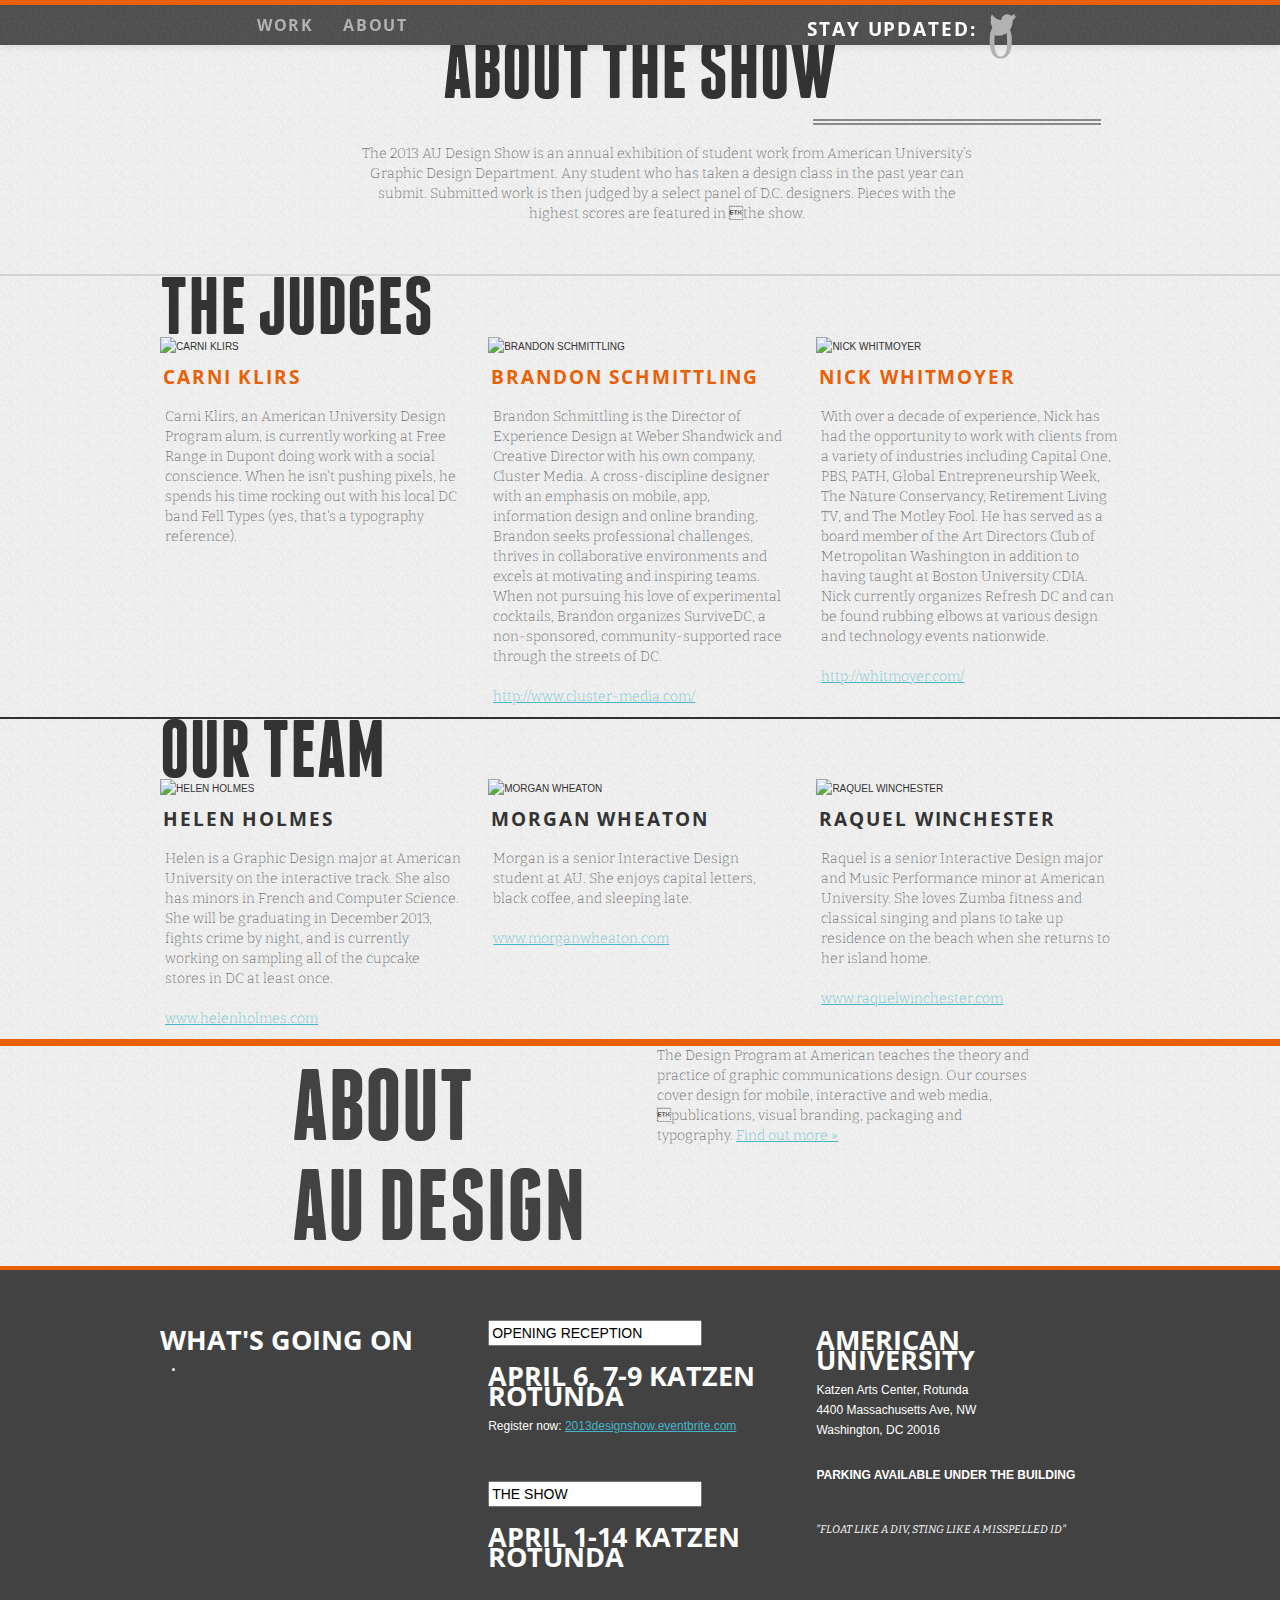
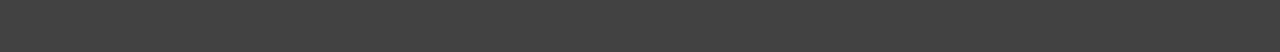
==== about.html @ cb170871 "Merging in Raquel's code." ====
<!DOCTYPE html>
<html class="no-js">
<head>
<meta charset="utf-8">
<meta http-equiv="X-UA-Compatible" content="IE=edge,chrome=1">
<title>AU's Design Showdown 2013</title>
<meta name="description" content="American University's Design Showdown, an annual event that showcases our students' best work via juried exhibition.">
<meta name="viewport" content="width=device-width">
<link rel="stylesheet" href="css/bootstrap.css">
    
        <link rel="stylesheet" href="css/main.css">
        <link rel="stylesheet" href="css/bootstrap-responsive.css">
        <link rel="stylesheet" href="css/flexslider.css">
        <link rel="stylesheet" href="css/entypo.css">
        <link rel="stylesheet" href="css/entypo_social.css">
        <link href='http://fonts.googleapis.com/css?family=Open+Sans+Condensed:300,700' rel='stylesheet' type='text/css'>
        <link href='http://fonts.googleapis.com/css?family=Bitter' rel='stylesheet' type='text/css'>
        <link href='http://fonts.googleapis.com/css?family=Open+Sans+Condensed:300,700' rel='stylesheet' type='text/css'>

        <script src="js/vendor/modernizr-2.6.1-respond-1.1.0.min.js"></script>
</head>
<body>
<!--[if lt IE 7]>
            <p class="chromeframe">You are using an outdated browser. <a href="http://browsehappy.com/">Upgrade your browser today</a> or <a href="http://www.google.com/chromeframe/?redirect=true">install Google Chrome Frame</a> to better experience this site.</p>
        <![endif]-->
<!-- This code is taken from http://twitter.github.com/bootstrap/examples/hero.html -->
<!-- Top navigation -->
<div class="navbar navbar-inverse navbar-fixed-top">
            <div class="navbar-inner">
                <div class="container">
                    <div class="row-fluid">
                        <div class="span10 offset1">

                    <section id="options" class="clearfix">
                    <div class="option-combo">
                        <ul class="nav">
                            <li><h4><a href="#">Work</a></h4></li>
                            <li><h4><a href="about.html">About</a></h4></li>

                        </ul>
                    </div>
                    <div class="right twittericon">
                        <p>STAY UPDATED: <a href="http://twitter.com/audesignclub"><div class="entyposocial">&#62217;</div></a><a href=""><div class="entypo mapicon">0</div></a></p>
                    </div>
                </section>
                        </div>
            </div>
                </div>
            </div>
        </div>

<!--ABOUT AU DESIGN SHOW-->
<section class="topsection whitenoise">
<div class="container">
  <div class="row-fluid">
    <div class="span12 theshow">
                <hr />

                <h1 class="aboutH" span style="text-align:center; margin-top:50px;">About the show</h1>

                <hr class="right" />   </div>   
     <div class="span8 offset2">
        <p>The 2013 AU Design Show is an annual exhibition of student work from American University’s Graphic Design Department. Any student who has taken a design class in the past year can submit. Submitted work is then judged by a select panel of D.C. designers. Pieces with the highest scores are featured in the show. <br><br><br>
      </p>
    </div>
  </div>
</div>
</section>

<section span style="height:2px; background-color:#d5d4d4;"></section>

<!--THE JUDGES-->
<section class="judge lightnoise">
<div class="container">
  <div class="row-fluid">
    <div class="span12">
      <h1 class="darkgray aboutH">THE JUDGES</h1>
    </div>
    </div>
    <div class="row-fluid">
    <div class="span4">
    <img class="headshot" src="images/judge_klirs.png" width="157" height="157" alt="CARNI KLIRS">
    <h2 class="orange">CARNI KLIRS</h2>
        <p class="smaller">Carni Klirs, an American University Design Program alum, is currently working at Free Range in Dupont doing work with a social conscience. When he isn't pushing pixels, he spends his time rocking out with his local DC band Fell Types (yes, that's a typography reference).<br></p>
    </div>
    <div class="span4">
    <img class="headshot" src="images/judge_schmittling.png" width="157" height="157" alt="BRANDON SCHMITTLING">
      <h2 class="orange">BRANDON SCHMITTLING</h2>
        <p class="smaller">Brandon Schmittling is the Director of Experience Design at Weber Shandwick and Creative Director with his own company, Cluster Media. A cross-discipline designer with an emphasis on mobile, app, information design and online branding, Brandon seeks professional challenges, thrives in collaborative environments and excels at motivating and inspiring teams. When not pursuing his love of experimental cocktails, Brandon organizes SurviveDC, a non-sponsored, community-supported race through the streets of DC.<br><br>
<a href="http://www.cluster-media.com/" target="_blank">http://www.cluster-media.com/</a></p>
    </div>
    
    <div class="span4">
    <img class="headshot" src="images/judge_whitmoyer.png" width="157" height="157" alt="NICK WHITMOYER">
      <h2 class="orange">NICK WHITMOYER</h2>
        <p class="smaller">With over a decade of experience, Nick has had the opportunity to work with clients from a variety of industries including Capital One, PBS, PATH, Global Entrepreneurship Week, The Nature Conservancy, Retirement Living TV, and The Motley Fool. He has served as a board member of the Art Directors Club of Metropolitan Washington in addition to having taught at Boston University CDIA. Nick currently organizes Refresh DC and can be found rubbing elbows at various design and technology events nationwide.<br>
        <br>
        <a href="http://whitmoyer.com/" target="_blank">http://whitmoyer.com/</a> </p>
    </div>
  </div>
</div>
</section>

<section span style="height:2px; background-color:#2f2f2f;"></section>

<!--OUR TEAM-->
<section class="abt darknoise">
<div class="container">
  <div class="row-fluid">
    <div class="span12">
      <h1 class="darkgray aboutH">OUR TEAM<br></h1>
    </div>
    </div>
    <div class="row-fluid">
    <div class="span4">
    <img class="headshot" src="images/team_helen.png" width="157" height="157" alt="HELEN HOLMES">
      <h2 class="white">HELEN HOLMES</h2>
        <p class="smaller white">Helen is a Graphic Design major at American University on the interactive track. She also has minors in French and Computer Science. She will be graduating in December 2013, fights crime by night, and is currently working on sampling all of the cupcake stores in DC at least once.<br>
        <br>
        <a href="http//www.helenholmes.com/" target="_blank">www.helenholmes.com</a> </p>
    </div>
    <div class="span4">
    <img class="headshot" src="images/team_morgan.png" width="157" height="157" alt="MORGAN WHEATON">
      <h2 class="white">MORGAN WHEATON</h2>
        <p class="smaller white">Morgan is a senior Interactive Design student at AU. She enjoys capital letters, black coffee, and sleeping late.<br>
        <br>
        <a href="http//www.morganwheaton.com/" target="_blank">www.morganwheaton.com</a> </p>
    </div>
    
    <div class="span4">
    <img class="headshot" src="images/team_raquel.png" width="157" height="157" alt="RAQUEL WINCHESTER">
      <h2 class="white">RAQUEL WINCHESTER</h2>
        <p class="smaller white">Raquel is a senior Interactive Design major and Music Performance minor at American University. She loves Zumba fitness and classical singing and plans to take up residence on the beach when she returns to her island home.<br>
        <br>
        <a href="http//www.raquelwinchester.com/" target="_blank">www.raquelwinchester.com</a> </p>
    </div>
  </div>
</div>
</section>

<section span style="height:7px; background-color:#ea6006;"></section>

<!--ABOUT AU DESIGN-->
<section class="abt lightnoise">
<div class="container">
  <div class="row-fluid">
    <div class="span5 offset1 verticalrule">
      <h1 class="gray aboutH audes" span style="font-size:102px; line-height:100px; margin-left:50px;">ABOUT<br>AU DESIGN</h1>
      </div>
    <div class="span5">
    	<p class="audes">The Design Program at American teaches the theory and practice of graphic communications design. Our courses cover design for mobile, interactive and web media, publications, visual branding, packaging and typography. <a href="http://www.american.edu/cas/graphic-design/" target="_blank">Find out more »</a></p>
    </div>
  </div>
</div>
</section>


<!--footer-->
<section span style="height:4px; background-color:#ea6006;"></section><!--orange strip-->


<footer>

  <div class="container">
    <div class="row-fluid">
      <div class="span4">
<h4>WHAT'S GOING ON</h4>
	<ul id="twitter_update_list">
		<li></li>
	</ul>
      </div>
      <div class="span4">
        <form>
          <input value="OPENING RECEPTION" id="fakebtn" type="fake">
        </form>
        <h4>April 6, 7-9 Katzen Rotunda</h4>
        <p>Register now: <a href="http://2013designshow.eventbrite.com/" target="_blank">2013designshow.eventbrite.com</a></p>
        <br>
        <form>
          <input value="THE SHOW" id="fakebtn" type="fake">
        </form>
        <h4>April 1-14 Katzen Rotunda</h4>
        </p>
      </div>
      <div class="span4">
      <address>
        <h4>AMERICAN UNIVERSITY</h4>
        <p class="foot address"> Katzen Arts Center, Rotunda<br>
          4400 Massachusetts Ave, NW<br>
          Washington, DC 20016</p>
          <p class="foot address"><span style="font-weight:bold">PARKING AVAILABLE UNDER THE BUILDING</span>
          </p></address>
          <span style="font-family:'Bitter', serif; font-size: 11px; line-height:20px; font-style:italic;">"FLOAT LIKE A DIV, STING LIKE A MISSPELLED ID" </p>
      </div>
    </div>
  </div>
  <!--end footer-->
</footer>
<!-- /body -->
<script src="js/jquery-1.7.2.min.js"></script>
<script src="js/jquery.flexslider-min.js"></script>
<script type="text/javascript" charset="utf-8">
            $(window).load(function() {
            $('.flexslider').flexslider();
            });
    </script>


<script type="text/javascript" src="http://twitter.com/javascripts/blogger.js"></script>
<script type="text/javascript" src="http://api.twitter.com/1/statuses/user_timeline.json?screen_name=AUdesignclub&include_rts=true&count=3&callback=twitterCallback2"></script>
</section>
<!-- #content -->
<!--</body>
-->
</html>
---- css/main.css ----
/* ==========================================================================
   Custom styles
   ========================================================================== */


body {
  background-image: url('../img/bg.png');
  font-family: Arial, sans-serif;
  font-size: 10px;
}

.clear {
  clear: both;
}

.center {
  margin: auto;
  text-align: center;
}

.none {
  margin:0;
  padding:0;
}

.right {
  float: right;
}

.maincontainer {
  width: 100%;
  margin-top: 3.5%;
}




/* ==========================================================================
   Navigation bar styles
   ========================================================================== */

.navbar {
  margin-bottom: 50px;
  color: #777777;
}

.navbar hr {
  color: #ea6006;
  background-color: #ea6006;
  border: none;
  height: 8px;
}

.navbar p {
  float: left;
  color: white;
  font-size: 16px;
  font-weight: 700;
  letter-spacing: 0.1em;
  font-family: 'Open Sans Condensed', sans-serif;
  text-transform: uppercase;
  font-weight: 700;
  padding-right: 5%;
}

.twittericon {
  margin-top: 1.2%;
  font-weight: 300;
}

.mapicon {
  font-weight: 300;
}

div.entyposocial {
  font-family: 'entypo_social';
  color: white;
  font-size: 52px;
  float: left;
  clear:none;
}

div.entypo {
  font-family: 'entypo';
  font-size: 52px;
  float: left;
  clear:none;
}

.navbar h4 {
  font-family: 'Open Sans Condensed', sans-serif;
  font-size: 16px;
}

.navbar a {
  text-decoration: none;
  color: #b2b2b2;
  font-weight: 700;
  letter-spacing: 0.1em;
}

.navbar a:hover {
  color: white;
}

ul.nav li a {
  padding: 10px 15px 10px;
}

.navbar-inner {
  max-height: 40px;
}

.navbar .container {
  max-height: 40px;
}

.navbar-inverse .navbar-inner {
  background-image: url('../img/header_bg.png');
  background-repeat: repeat;
  border-top-width: 5px;
  border-top-color: #ea6006;
  border-bottom-color: black;
  border-bottom-width: 0;
}

.navbar .brand {
  float: left;
  padding: 35px 20px 10px;
  margin-left: -20px;
}

.navbar .btn-navbar {
  margin: 20px 2px 2px 2px;
  float:left;
}

.btn-group li {
  float:left;
}







/* ==========================================================================
   Custom typography styles
   ========================================================================== */

@font-face {
    font-family: 'franchiseregular';
    src: url('franchise-bold-hinted-webfont.eot');
    src: url('franchise-bold-hinted-webfont.eot?#iefix') format('embedded-opentype'),
         url('franchise-bold-hinted-webfont.woff') format('woff'),
         url('franchise-bold-hinted-webfont.ttf') format('truetype'),
         url('franchise-bold-hinted-webfont.svg#franchiseregular') format('svg');
    font-weight: normal;
    font-style: normal;

}


h1 {
  font-family: 'franchiseregular';
  text-transform: uppercase;
  font-size: 82px;
  font-weight: 300;
}

h2 {
  font-family: 'Open Sans Condensed', sans-serif;
  text-transform: uppercase;
  font-size: 19px;
  font-weight: 700;
  margin-top: 0;
  padding-left: 3px;
  letter-spacing: 0.1em; 
}

h3 {
  font-family: 'Bitter', serif;
  text-transform: uppercase;
  font-size: 12px;
  margin-bottom: 0;
  padding-top: 5px;
  padding-left: 5px;
  font-weight: 300;
}

h4 {
  font-family: 'Open Sans Condensed', sans-serif;
  text-transform: uppercase;
  font-size: 27px;
  font-weight: 700;
}

h5 {
  font-family: 'Open Sans Condensed';
  font-size: 18px;
  text-transform: uppercase;
}

h6 {
  font-family: 'Open Sans', sans-serif;
  font-size: 18px;
  font-weight: 700;
  text-transform: uppercase;
}

p {
  font-family: 'Bitter', serif;
  font-size: 14px;
  font-weight: 200;
  padding-left: 5px;
  line-height: 20px;
  color: #424242;
}


.blue {
  color: #46b5c9;
}

.orange {
  color: #ea6006;
}

.gray {
  color: #424242;
}

a {
  text-decoration: underline;
  color: #46b5c9;
}








/* ==========================================================================
   Flexslider styles
   ========================================================================== */

ol {
  display:none;
}

.flexslider {
  z-index: -3;
  overflow: hidden;
}






/* ==========================================================================
   Homepage header styles
   ========================================================================== */

.callout {
  z-index: 500;
  margin-top: -62%;
}

.callout img {
  margin:auto;
  padding: 0 10px 10px 8px;
}

.span8 {
  text-align: center;
  margin: auto;
}

.box {
  border: 2px solid;
  color: #424242;
}

.callout h2 {
  font-family: 'Open Sans', sans-serif;
  font-size: 24px;
  color: #424242;
  float:left;
  padding-left: 70px;
  padding-right: 5px;
}

.callout h1 {
  float:left;
  padding-top: 10px;
}

.span10 p {
  margin:auto;
}

.span10 .row-fluid {
  clear: both;
}

img.header {
  width: 100%;
  z-index: 500;
  margin-top: 60px;
  padding: 0;
}

body img .vs {
  width:100%;
  z-index: 500;
  margin-top: 100px;
}

.clearheader {
  margin-top: 42%;
  padding-bottom: 15px;
}


.p {
  margin-top: 20px;
}

.info {
  padding-left: 5px;
  line-height: 25px;
}


hr.orange {
  color: #ea6006;
  background-color: #ea6006;
  border: none;
  height: 8px;
  width: 100%;
  margin:0;
  padding:0;
  opacity: 1.0;
}

hr.skinny {
  height: 4px;
}

.registerbutton {
  border: 2px solid #424242;
  background-color: white;
  color: #ea6006;
  text-transform: uppercase;
  padding: 10px 0 10px 0;
  font-family: 'Open Sans Condensed', sans-serif;
  font-weight: 700;
  width: 215px;
  text-align: center;
  font-size: 20px;
  margin: auto;
  margin-top: 20px;
  box-shadow:10px 10px #424242; 
}

a.registernow {
  text-decoration: none;
}

.registerbutton:hover {
  background-color: #ea6006;
  text-decoration: none;
  color: white;
}









/* ==========================================================================
   Homepage styles
   ========================================================================== */

h1.aboutthe {
  font-family: 'franchiseregular', serif;
  font-size: 58px;
  float:left;
  padding-left: 10px;
}

h1.reception {
  font-size: 105px;
  text-align: left;
  line-height: 102px;
  margin-left: 15px;
  margin-top: 40px;
  margin-bottom: 50px;
}

h3.info {
  text-transform: none;
  font-size: 19px;
}

h4.date {
  margin-top: 35px;
}


.alignleft {
  padding-left: 70px;
  padding-right: 10px;
}

.span10 p {
  margin-left: -15px;
  text-align: left;
  line-height: 28px;
  font-size: 19px;
}

.border {
  margin-top: 20px;
  margin-bottom: 20px;
  padding-bottom: 30px;
  border-left: 4px solid #424242;
}

hr {
  border-top: 2px solid #424242;
  border-bottom: 2px solid #424242;
  opacity: 0.58;
  height: 2px;
  width: 30%;
  float:left;
  margin: 2%;
}

.button {
  border: 4px solid white;
  background-color: #424242;
  color: white;
  width: 100%;
  margin-top: 40px;
  padding-top: 5px;
  padding-bottom: 5px;
}

.button h2 {
  font-family: 'Open Sans Condensed', sans-serif;
  font-size: 26px;
  width: 100%;
  text-align: center;
  margin-bottom:0;
  padding-bottom:0;
  margin:auto;
}

.span5 .offset2 div.button {
  margin-left: -205px;
}





/* ==========================================================================
   Footer styles
   ========================================================================== */

footer .span4 {
  margin-top: 50px;
  padding-bottom: 50px;
}

.twitter ul li {
  list-style: none;
  padding-bottom: 15px;
  font-family: 'Arial', sans-serif;
  font-size: 12px;
}

.twitter ul {
  padding-left: 0;
  margin-left: 0;
}

#twitter_div {
  margin-top: 15px;
}

footer .button {
  border: 2px solid white;
  padding: 5px;
  margin-top: 22px;
  text-transform: uppercase;
  font-size: 15px;
  text-align: center;
  width: 210px;
  font-family: 'Open Sans Condensed', sans-serif;
  font-weight: 700;
}

footer .middle {
  padding-left: 41px;
}

footer .right {
  padding-left: 20px;
}

footer {
  background-color:#424242;
  color:white;
}

footer p {
  padding-bottom: 15px;
  color: white;
  font-family: 'Arial', sans-serif;
  font-size: 12px;
  padding-left: 0;
  font-weight: 300;
}

footer h5 {
  font-weight: 700;
  font-size: 15px;
  padding: 0;
  margin: 0;
  margin-top: 20px;
}

footer em {
  text-transform: uppercase;
  font-family: 'Bitter', serif;
  font-weight: 300;
}











/* Mobile Styles */

@media only screen and (max-device-width: 980px) {
  
  .border {
    padding-left: 0;
    margin-left: 0;
  }

  .date {
    padding-left: 0;
    margin-left: 0;
  }

  .alignleft {
    padding-left: 0;
    margin-left: 0;
  }


  }
---- css/entypo.css ----
@font-face {
    font-family: 'entypo';
    src: url('entypo.eot');
    src: url('entypo.eot?#iefix') format('embedded-opentype'),
         url('entypo.woff') format('woff'),
         url('entypo.ttf') format('truetype'),
         url('entypo.svg#entypo') format('svg');
    font-weight: normal;
    font-style: normal;

}
---- css/entypo_social.css ----
@font-face {
    font-family: 'entypo_social';
    src: url('entypo-social.eot');
    src: url('entypo-social.eot?#iefix') format('embedded-opentype'),
         url('entypo-social.woff') format('woff'),
         url('entypo-social.ttf') format('truetype'),
         url('entypo-social.svg#entypo_social') format('svg');
    font-weight: normal;
    font-style: normal;

}
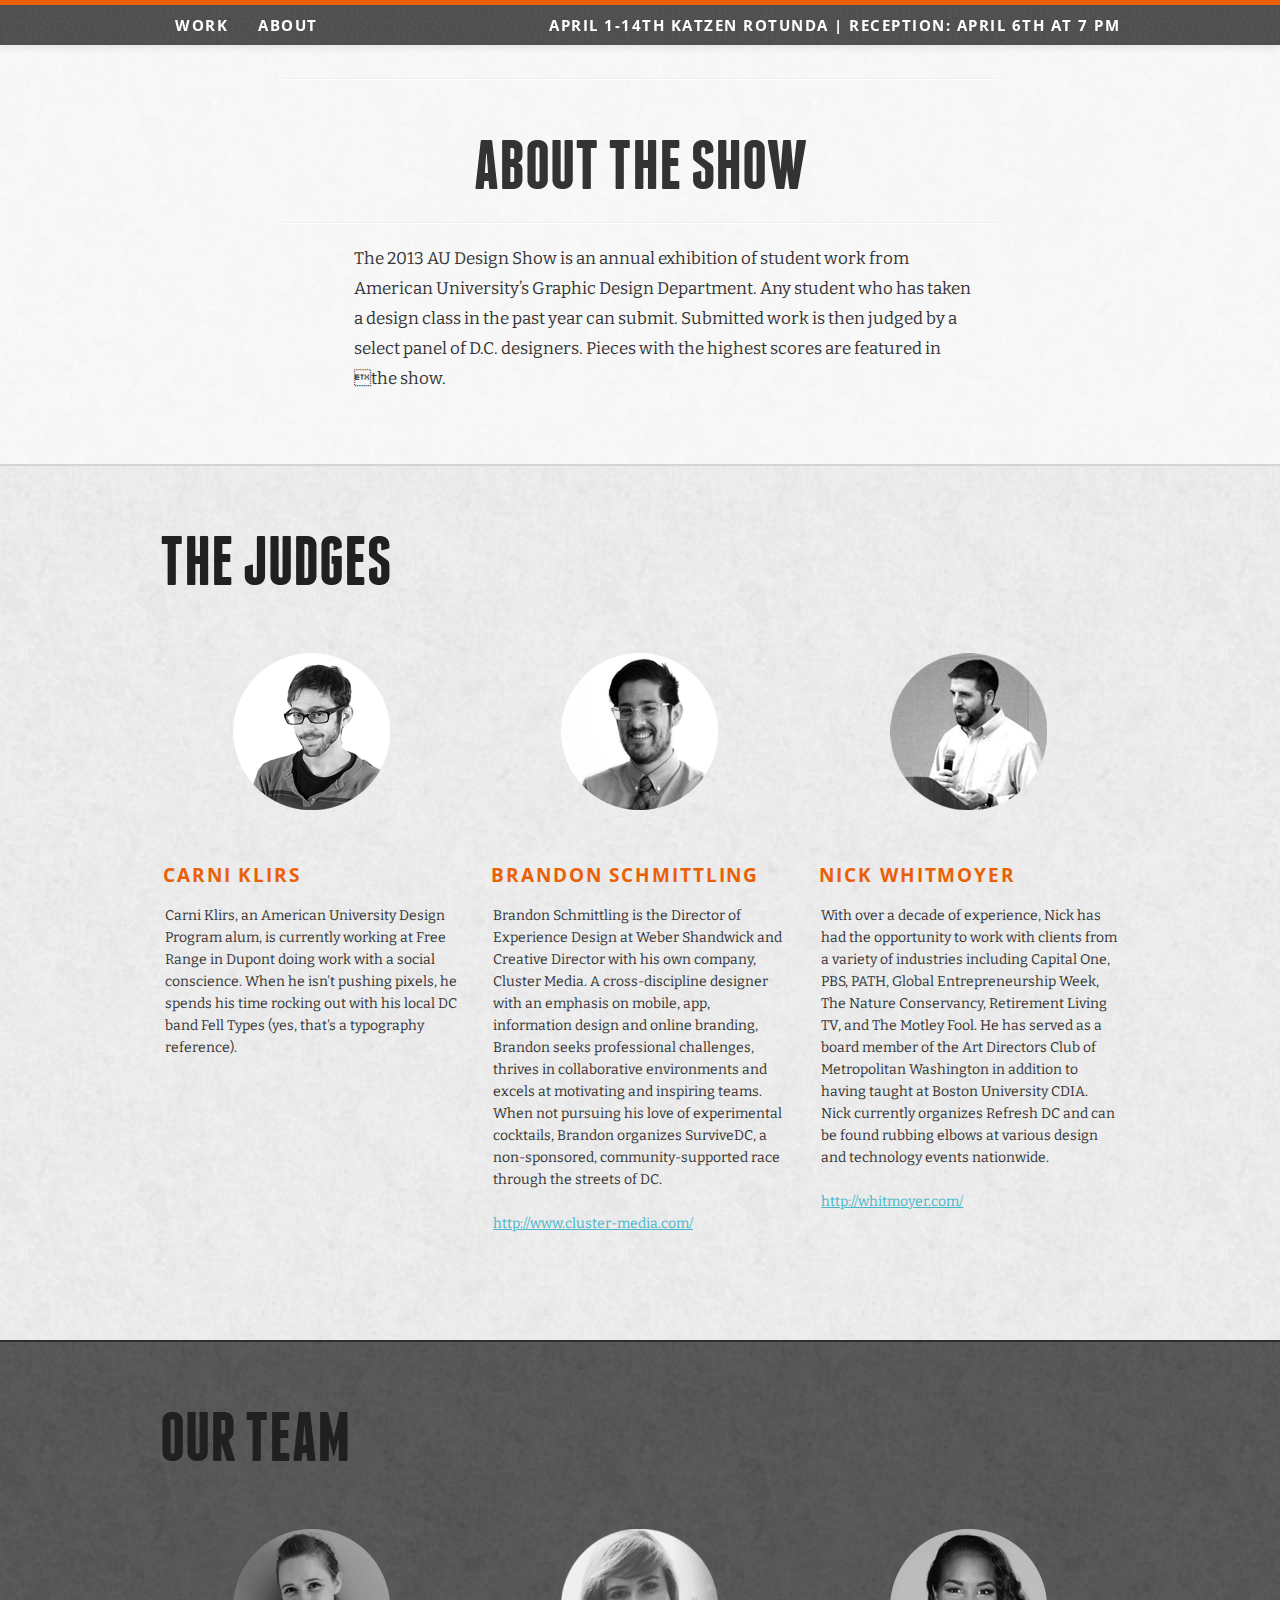
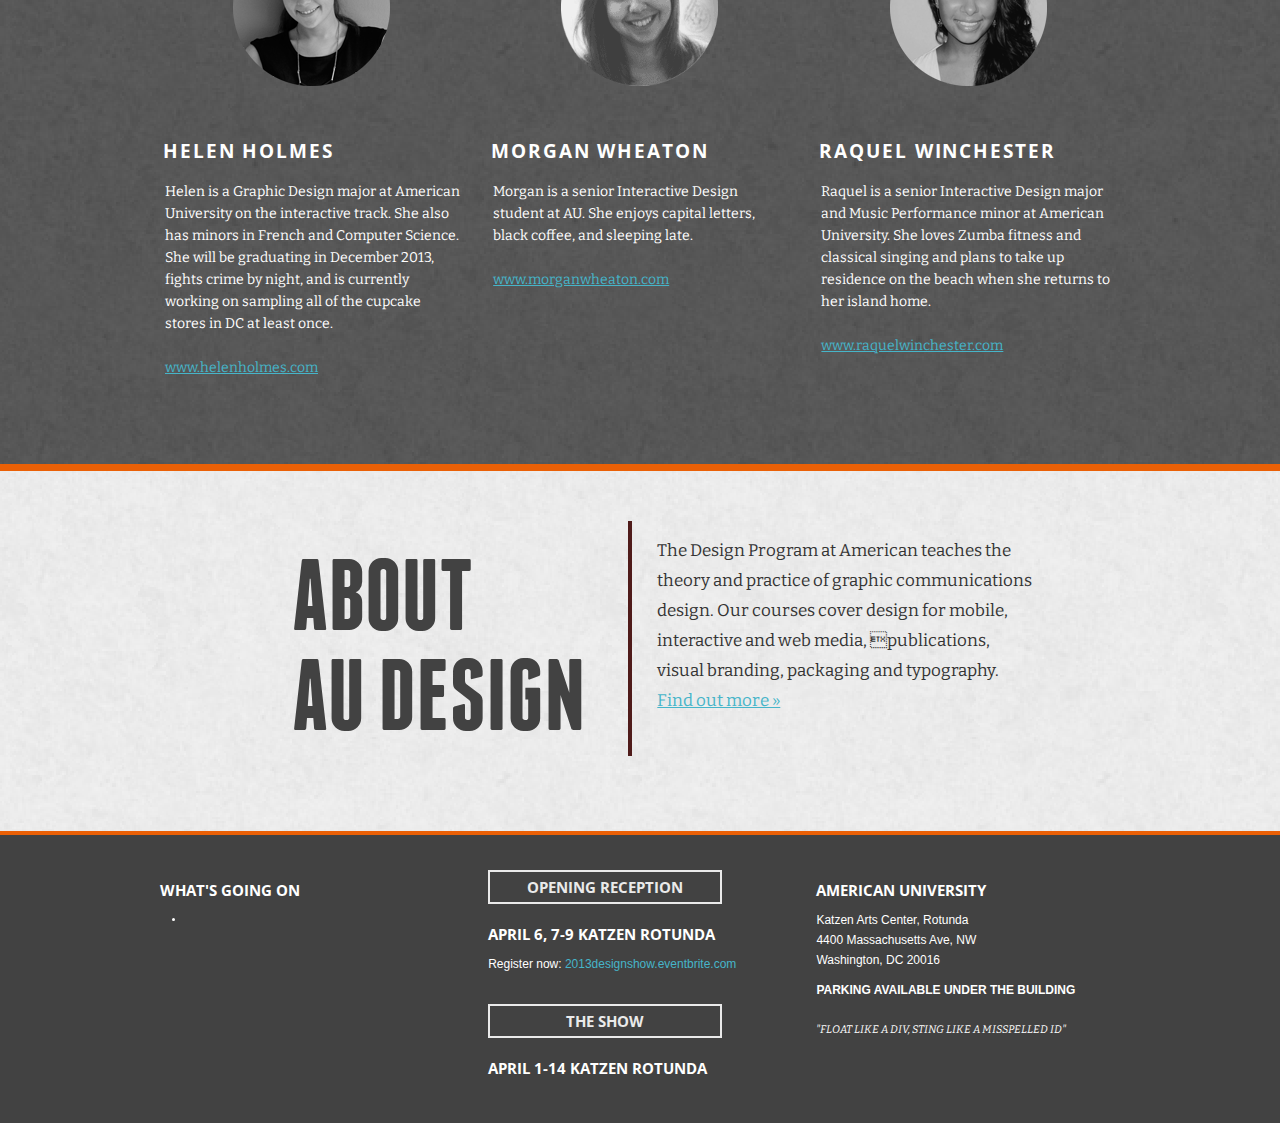
==== commit 0a082c11: "Finishing Morgan's Edits" ====
--- a/about.html
+++ b/about.html
@@ -7,17 +7,14 @@
 <meta name="description" content="American University's Design Showdown, an annual event that showcases our students' best work via juried exhibition.">
 <meta name="viewport" content="width=device-width">
 <link rel="stylesheet" href="css/bootstrap.css">
-    
-        <link rel="stylesheet" href="css/main.css">
-        <link rel="stylesheet" href="css/bootstrap-responsive.css">
-        <link rel="stylesheet" href="css/flexslider.css">
-        <link rel="stylesheet" href="css/entypo.css">
-        <link rel="stylesheet" href="css/entypo_social.css">
-        <link href='http://fonts.googleapis.com/css?family=Open+Sans+Condensed:300,700' rel='stylesheet' type='text/css'>
-        <link href='http://fonts.googleapis.com/css?family=Bitter' rel='stylesheet' type='text/css'>
-        <link href='http://fonts.googleapis.com/css?family=Open+Sans+Condensed:300,700' rel='stylesheet' type='text/css'>
-
-        <script src="js/vendor/modernizr-2.6.1-respond-1.1.0.min.js"></script>
+<link rel="stylesheet" href="css/interior.css">
+<link href="css/footer.css" rel="stylesheet" type="text/css">
+<link rel="stylesheet" href="css/bootstrap-responsive.css">
+<link rel="stylesheet" href="css/flexslider.css">
+<!--WEB FONTS-->
+<link href='http://fonts.googleapis.com/css?family=Open+Sans+Condensed:300,700' rel='stylesheet' type='text/css'>
+<link href='http://fonts.googleapis.com/css?family=Bitter:400,400italic,700' rel='stylesheet' type='text/css'>
+<script src="js/vendor/modernizr-2.6.1-respond-1.1.0.min.js"></script>
 </head>
 <body>
 <!--[if lt IE 7]>
@@ -26,28 +23,24 @@
 <!-- This code is taken from http://twitter.github.com/bootstrap/examples/hero.html -->
 <!-- Top navigation -->
 <div class="navbar navbar-inverse navbar-fixed-top">
-            <div class="navbar-inner">
-                <div class="container">
-                    <div class="row-fluid">
-                        <div class="span10 offset1">
-
-                    <section id="options" class="clearfix">
-                    <div class="option-combo">
-                        <ul class="nav">
-                            <li><h4><a href="#">Work</a></h4></li>
-                            <li><h4><a href="about.html">About</a></h4></li>
-
-                        </ul>
-                    </div>
-                    <div class="right twittericon">
-                        <p>STAY UPDATED: <a href="http://twitter.com/audesignclub"><div class="entyposocial">&#62217;</div></a><a href=""><div class="entypo mapicon">0</div></a></p>
-                    </div>
-                </section>
-                        </div>
-            </div>
-                </div>
-            </div>
-        </div>
+  <div class="navbar-inner">
+    <div class="container">
+      <!-- <a class="brand" href="#">Logo</a> -->
+      <section id="options" class="clearfix"></section>
+      <div class="option-combo">
+        <ul class="nav">
+          <li>
+            <h4><a href="#">Work</a></h4>
+          </li>
+          <li>
+            <h4><a href="#">About</a></h4>
+          </li>
+        </ul>
+      </div>
+      <h4>APRIL 1-14TH  KATZEN ROTUNDA     |   RECEPTION: APRIL 6TH AT 7 PM</h4>
+    </div>
+  </div>
+</div>
 
 <!--ABOUT AU DESIGN SHOW-->
 <section class="topsection whitenoise">
@@ -148,7 +141,7 @@
       <h1 class="gray aboutH audes" span style="font-size:102px; line-height:100px; margin-left:50px;">ABOUT<br>AU DESIGN</h1>
       </div>
     <div class="span5">
-    	<p class="audes">The Design Program at American teaches the theory and practice of graphic communications design. Our courses cover design for mobile, interactive and web media, publications, visual branding, packaging and typography. <a href="http://www.american.edu/cas/graphic-design/" target="_blank">Find out more »</a></p>
+      <p class="audes">The Design Program at American teaches the theory and practice of graphic communications design. Our courses cover design for mobile, interactive and web media, publications, visual branding, packaging and typography. <a href="http://www.american.edu/cas/graphic-design/" target="_blank">Find out more »</a></p>
     </div>
   </div>
 </div>
@@ -165,9 +158,9 @@
     <div class="row-fluid">
       <div class="span4">
 <h4>WHAT'S GOING ON</h4>
-	<ul id="twitter_update_list">
-		<li></li>
-	</ul>
+  <ul id="twitter_update_list">
+    <li></li>
+  </ul>
       </div>
       <div class="span4">
         <form>
--- a/css/interior.css
+++ b/css/interior.css
@@ -0,0 +1,302 @@
+/* ==========================================================================
+   Custom styles
+   ========================================================================== */
+
+body {
+  background-image: url('../img/bg.png');
+  font-family: Arial, sans-serif;
+  font-size: 10px;
+}
+
+.navbar {
+  margin-bottom:0;
+  color: #777777;
+}
+
+.navbar h4 {
+  float: right;
+  color: white;
+  letter-spacing: 0.1em;
+}
+
+.navbar a {
+  text-decoration: none;
+  color:white;
+  font-weight: 700;
+  letter-spacing: 0.1em;
+}
+
+ul.nav li a {
+  padding: 10px 15px 10px;
+}
+
+.navbar-inner {
+  min-height:0px;
+}
+
+.navbar-inverse .navbar-inner {
+  background-image: url('../img/header_bg.png');
+  background-repeat: repeat;
+  border-top-width: 5px;
+  border-top-color: #ea6006;
+  border-bottom-color: black;
+  border-bottom-width: 0;
+}
+
+.navbar .brand {
+  float: left;
+  padding: 35px 20px 10px;
+  margin-left: -20px;
+
+}
+
+.navbar .btn-navbar {
+  margin: 20px 2px 2px 2px;
+  float:left;
+}
+
+.btn-group li {
+  float:left;
+}
+
+/* ==========================================================================
+   Custom typography styles
+   ========================================================================== */
+
+@font-face {
+    font-family: 'franchiseregular';
+    src: url('franchise-bold-hinted-webfont.eot');
+    src: url('franchise-bold-hinted-webfont.eot?#iefix') format('embedded-opentype'),
+         url('franchise-bold-hinted-webfont.woff') format('woff'),
+         url('franchise-bold-hinted-webfont.ttf') format('truetype'),
+         url('franchise-bold-hinted-webfont.svg#franchiseregular') format('svg');
+    font-weight: normal;
+    font-style: normal;
+
+}
+
+h1, h2, h3, h4, h5{
+	font-weight:normal;
+}
+
+h1 {
+  font-family: 'franchiseregular';
+  text-transform: uppercase;
+  font-size: 82px;
+}
+
+.aboutH{
+	font-size:70px;
+	line-height:72px;
+}
+
+
+h2 {
+  font-family: 'Open Sans Condensed', sans-serif;
+  text-transform: uppercase;
+  font-size: 19px;
+  font-weight: 700;
+  margin-top: 0;
+  padding-left: 3px;
+  letter-spacing: 0.1em; 
+}
+
+h3 {
+  font-family: 'Bitter', serif;
+  text-transform: uppercase;
+  font-size: 12px;
+  margin-bottom: 0;
+  padding-top: 5px;
+  padding-left: 5px;
+}
+
+h4 {
+  font-family: 'Open Sans Condensed', sans-serif;
+  text-transform: uppercase;
+  font-size: 15px;
+  font-weight: 700;
+}
+
+h5 {
+  font-family: 'garagegothic-regularregular';
+  font-size: 24px;
+  text-transform: uppercase;
+}
+
+h6 {
+  font-family: 'Open Sans', sans-serif;
+  font-size: 18px;
+  font-weight: 700;
+  text-transform: uppercase;
+}
+
+p {
+  font-family: 'Bitter', serif;
+  font-size: 17px;
+  padding-left: 5px;
+  line-height: 30px;
+}
+
+.smaller{
+	font-size:14px;
+	line-height:22px;
+}
+
+.blue {
+  color: #46b5c9;
+}
+
+.orange {
+  color: #ea6006;
+}
+
+.gray {
+  color: #424242;
+}
+
+.white{
+	color:#ffffff;
+}
+
+.darkgray{
+	color: #202020;
+}
+
+a {
+  color:#46B5C9;
+  text-decoration:underline;
+}
+
+a:hover,
+a:focus,
+a:visited {
+	color:#ea6006;
+}
+
+
+/* ==========================================================================
+   GENERAL BACKGROUND AND VERTICAL LINE RULE STYLES
+   ========================================================================== */
+
+
+.verticalrule{
+	width:4px;
+	color:#4f1b1a;
+	-moz-box-shadow: 4px 0px 0px #4f1b1a;
+	-webkit-box-shadow: 4px 0px 0px #4f1b1a;
+	box-shadow: 4px 0px 0px #4f1b1a;
+} 
+
+.lightnoise{
+	background-image:url(../images/bg_light.png);
+}
+
+.darknoise{
+	background-image:url(../images/bg_dark.png);
+}
+
+.whitenoise{
+	background-image:url(../images/bg_white.png);
+}
+
+
+
+/* ==========================================================================
+   Homepage header styles
+   ========================================================================== */
+
+.callout {
+  z-index: 500;
+  margin-top: -80%;
+}
+
+.callout img {
+  margin:auto;
+  padding: 0 10px 10px 8px;
+}
+
+.span4 {
+margin: auto;
+}
+
+.span8 {
+margin: auto;
+}
+
+.box {
+  border: 2px solid;
+  color: #424242;
+}
+
+.callout h2 {
+  font-family: 'Open Sans', sans-serif;
+  font-size: 24px;
+  color: #424242;
+  float:left;
+  padding-left: 70px;
+  padding-right: 5px;
+}
+
+.callout h1 {
+  float:left;
+  padding-top: 10px;
+}
+
+.span10 p {
+  margin:auto;
+}
+
+.span10 .row-fluid {
+  clear: both;
+}
+
+
+
+/* ==========================================================================
+   Project styles
+   ========================================================================== */
+
+.projthumb{
+	margin-right:15px;
+}
+
+
+.audes{
+	padding-top:15px;
+}
+
+/* ==========================================================================
+   About styles
+   ========================================================================== */
+
+.abt{
+	padding-top:50px;
+	padding-bottom:75px;
+}
+
+.judge{
+	padding-top:50px;
+	padding-bottom:95px;
+}
+
+.headshot{
+	margin-left:auto;
+	margin-right:auto;
+	display:block;
+	margin-bottom:45px;
+	margin-top:45px;
+}
+
+.topsection{
+	padding-top:58px;
+}
+
+.theshow{
+	padding-left:124px;
+	padding-right:124px;
+}
+
+.teamhead{
+	font-size:64px;
+	line-height:65px;
+}--- a/css/footer.css
+++ b/css/footer.css
@@ -0,0 +1,62 @@
+@charset "UTF-8";
+/* CSS Document */
+
+/* ==========================================================================
+   Footer styles
+   ========================================================================== */
+
+
+footer {
+  background-color:#424242;
+  color:white;
+  padding:35px 5px 35px 5px;
+}
+
+footer p {
+	font-family:Arial, Helvetica, sans-serif;
+  	font-size:12px;
+	line-height:20px;
+	padding-left:0px;
+}
+
+footer a {
+	text-decoration:none;
+	color:#46B5C9;
+
+}
+
+footer a:hover,
+footer a:focus,
+footer a:visted {
+	color:#46B5C9;
+}
+
+
+input {
+	font-size: 100%;
+	color: #5a5854;
+	background-color: #f2f2f2;
+	border: 2px solid #bdbdbd;
+	padding: 5px 10px 5px 10px;
+	/*background-repeat: no-repeat;
+	background-position: 8px 9px;*/ 
+	display: block;
+}
+	
+input#fakebtn {
+	font-family: 'Open Sans Condensed', sans-serif;
+  	text-transform: uppercase;
+  	font-size: 15px;
+  	font-weight: 700;
+	color: #eaeaea;
+	border: 2px solid #eaeaea;
+	background-color: #424242;
+	width:210px;
+	text-align:center;
+	margin-bottom: 10px;
+
+}
+
+input[type="fake"]{
+	cursor:auto;
+}
